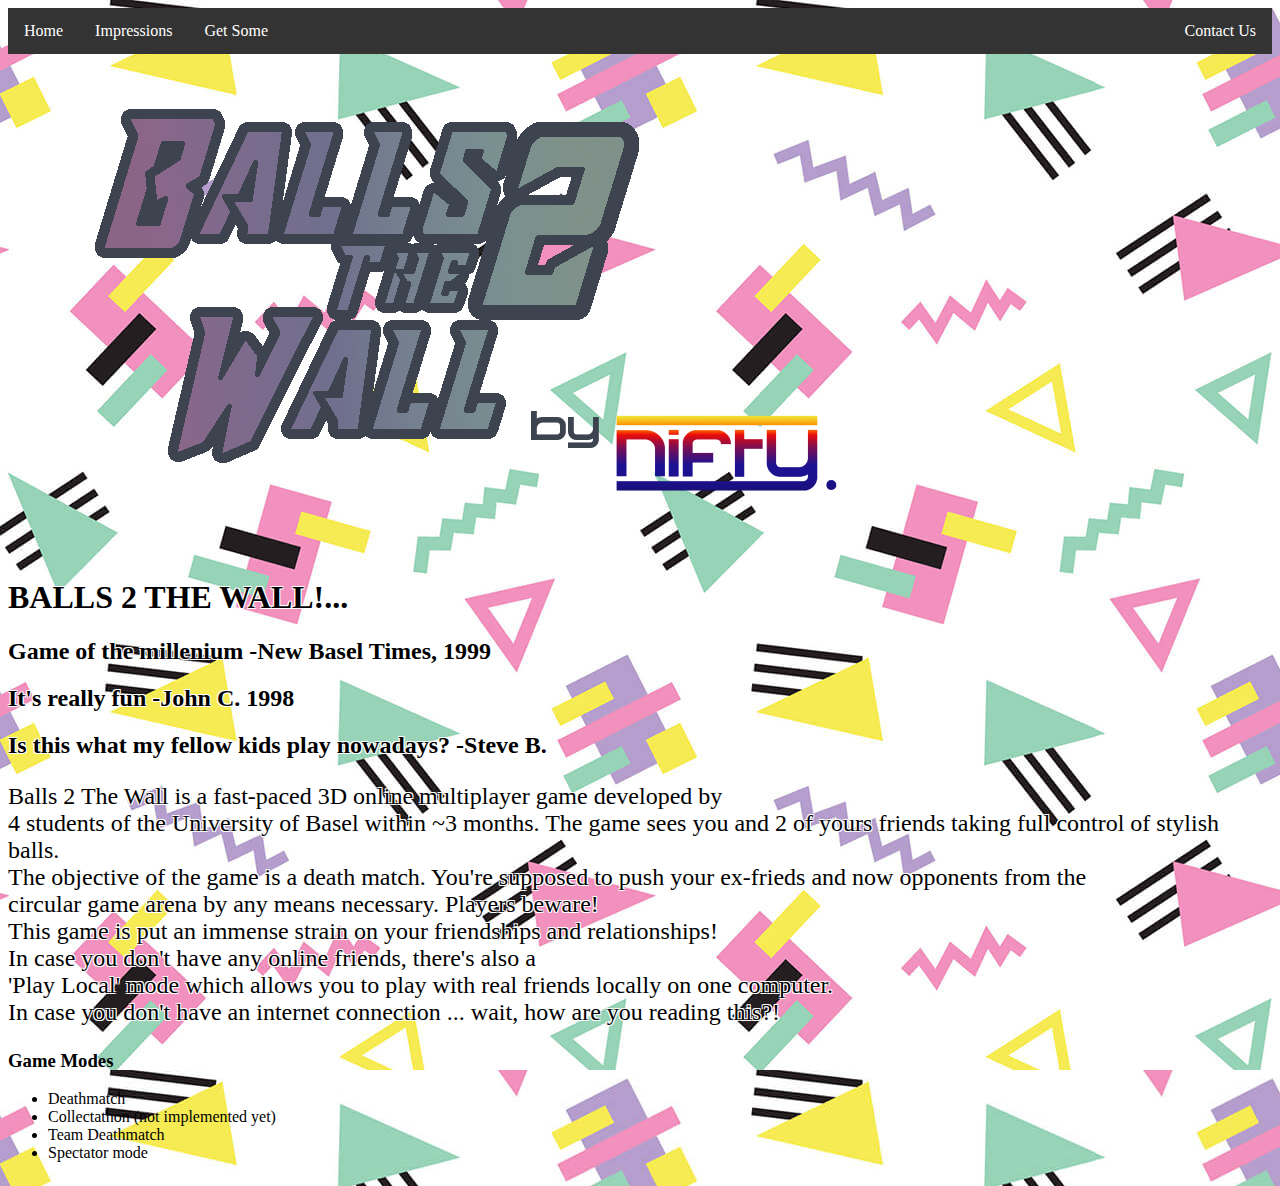
==== index.html @ 02db567b "index updated" ====
<!DOCTYPE html>
<html>
  <head>
    <title>Balls 2 The Wall!</title>
    <link rel="stylesheet" type="text/css" href="index.css">
  </head>
  <body>
    <div>

    <nav>
    <ul>
      <li><a href="index.html">Home</a></li>
      <li><a href="media.html">Impressions</a></li>
      <li><a href="getsome.html">Get Some</a></li>

      <li style="float:right"><a href="contact.html">Contact Us</a></li>
    </ul>
    </nav>

    <img src="media/banner.png" alt="Balls2TheWall logo">

    <div id="main-text">
    <h1>BALLS 2 THE WALL!...</h1>
    <h2>Game of the millenium   -New Basel Times, 1999</h2>
    <h2>It's really fun    -John C. 1998</h2>
    <h2>Is this what my fellow kids play nowadays?   -Steve B.</h2>

    <p>Balls 2 The Wall is a fast-paced 3D online multiplayer game developed by
      <br>4 students of the University of Basel within ~3 months.
      The game sees you and 2 of yours friends taking full control of stylish balls.
      <br>The objective of the game is a death match.
      You're supposed to push your ex-frieds and now opponents from the
      <br>circular game arena by any means necessary. Players beware!
      <br>This game is put an immense strain on your friendships and relationships!
      <br>In case you don't have any online friends, there's also a <br>
      'Play Local' mode which allows you to play with real friends locally on one computer.
      <br>In case you don't have an internet connection ... wait, how are you reading this?!

    <h3> Game Modes </h3>
    <ul>
      <li>Deathmatch</li>
      <li>Collectathon (not implemented yet)</li>
      <li>Team Deathmatch</li>
      <li>Spectator mode</li>
    </ul>
    <p></p>
  </div>
    <!-- <img src="construction_7.gif" alt="Under Construction"> -->
    <!--
    <img src="media/under_construction1_0.gif" alt="Under Construction">
    <br>

    <a href="http://www.hitwebcounter.com" target="_blank">
    <img src="http://hitwebcounter.com/counter/counter.php?page=7059320&style=0009&nbdigits=5&type=page&initCount=0" title="URL Counter" Alt="URL Counter"   border="0" >
    </a>                                        <br/>
                                            <a href="http://www.hitwebcounter.com" title=""
                                            target="_blank" style="font-family: ;
                                            font-size: px; color: #; text-decoration:  ;">                                        </>
    </a>
    -->
    </div>
    <script src="bubbleCursor.js"></script>
    <audio src="media/amillionmilesaway.mp3" autoplay loop>
  </body>
</html>
---- index.css ----
body {
  background-image: url(media/geometric-90s-plain.jpg);
  background-repeat: repeat;
}

h1,h2,p {
  text-shadow:
   -1px -1px 0 #FFF,
    1px -1px 0 #FFF,
    -1px 1px 0 #FFF,
     1px 1px 0 #FFF;
}

p {
  font-size:1.5em;
}

nav ul{
  list-style-type: none;
  /*width: 60px;*/
  margin: 0;
  padding: 0;
  overflow: hidden;
  background-color: #333;
}

nav li {
  float: left;
}

nav li a {
  display: block;
  text-align: center;
  padding: 14px 16px;
  text-decoration: none;
  color: white;
}
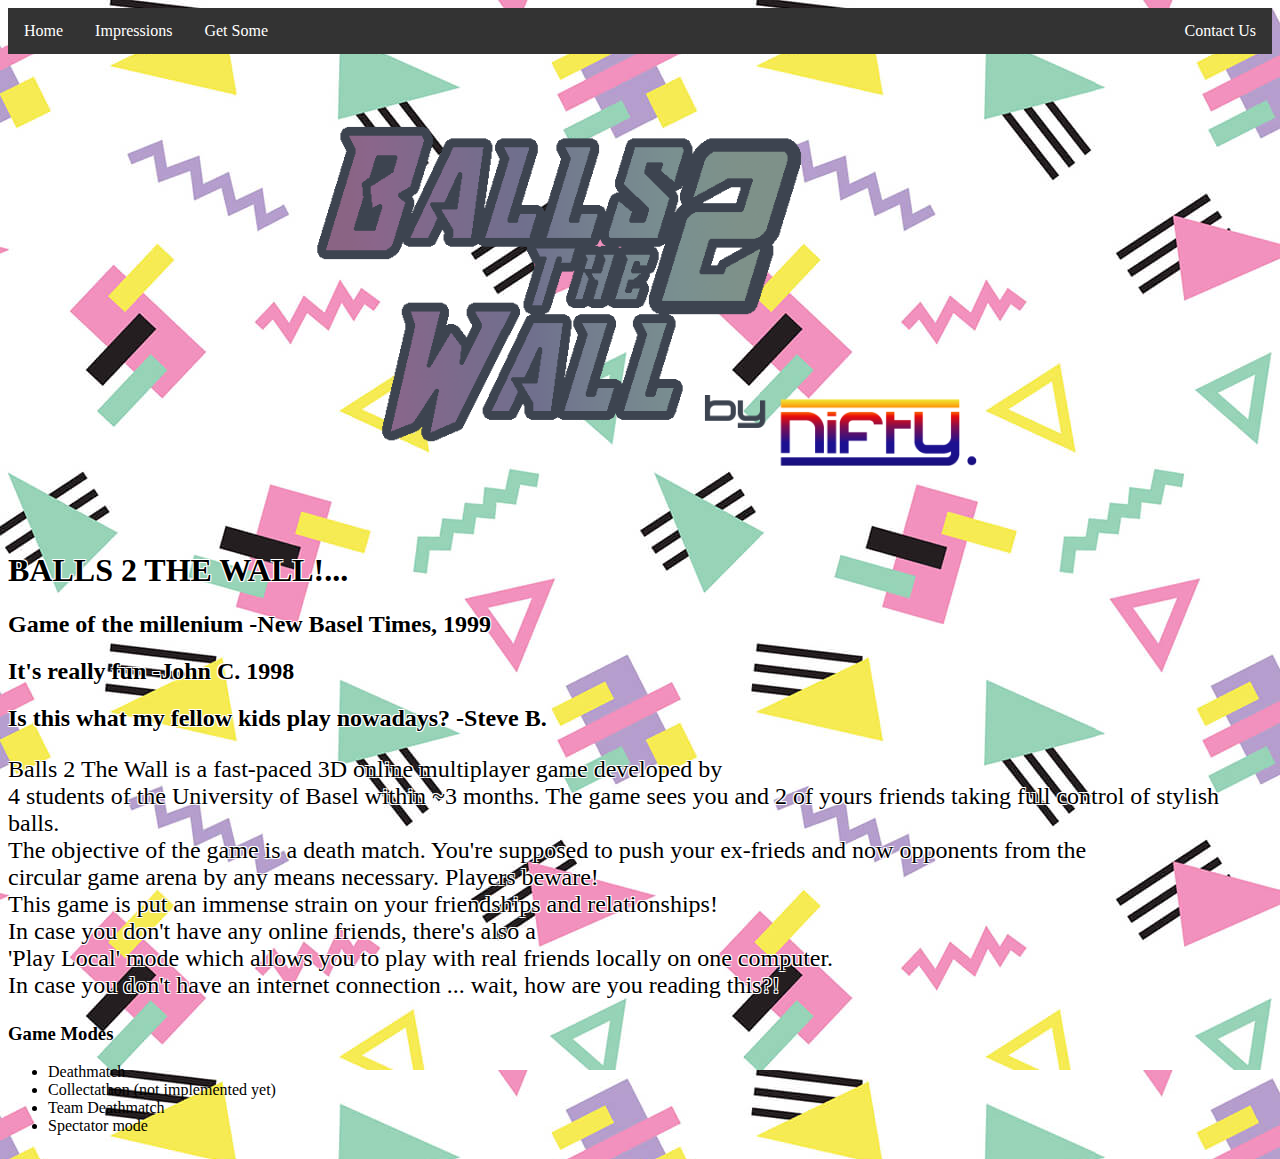
==== commit 4d6cf4ad: "index updated" ====
--- a/index.html
+++ b/index.html
@@ -17,7 +17,7 @@
     </ul>
     </nav>
 
-    <img src="media/banner.png" alt="Balls2TheWall logo">
+   <p style="text-align:center;"> <img src="media/banner.png" width="800" class="center" alt="Balls2TheWall logo">
 
     <div id="main-text">
     <h1>BALLS 2 THE WALL!...</h1>
@@ -59,7 +59,5 @@
     </a>
     -->
     </div>
-    <script src="bubbleCursor.js"></script>
-    <audio src="media/amillionmilesaway.mp3" autoplay loop>
   </body>
 </html>
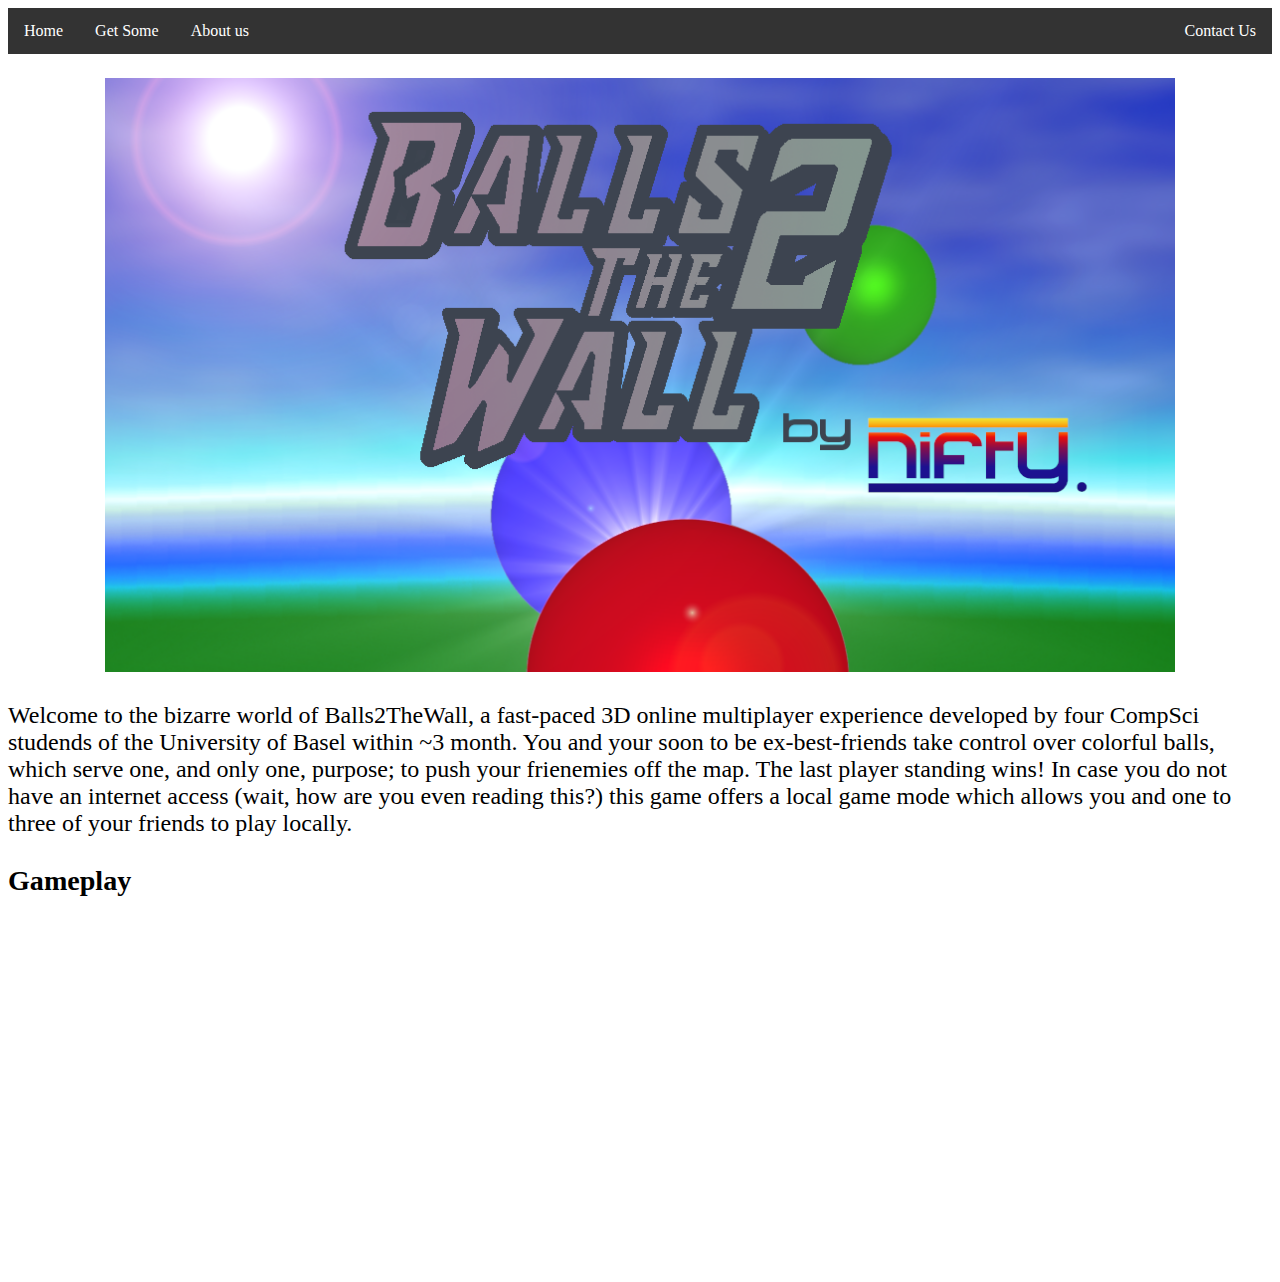
==== commit 0e345b17: "updated" ====
--- a/index.html
+++ b/index.html
@@ -9,55 +9,35 @@
 
     <nav>
     <ul>
+       <font face = "Century Gothic" size = "3"<p>
       <li><a href="index.html">Home</a></li>
-      <li><a href="media.html">Impressions</a></li>
       <li><a href="getsome.html">Get Some</a></li>
+      <li><a href="aboutus.html">About us</a></li>
 
-      <li style="float:right"><a href="contact.html">Contact Us</a></li>
+      <li style="float:right"><a href="contact.html">Contact Us</a></li></font>
     </ul>
     </nav>
 
-   <p style="text-align:center;"> <img src="media/banner.png" width="800" class="center" alt="Balls2TheWall logo">
+
+   <p style="text-align:center;"> <img src="media/banner.png" width="1070" class="center" alt="Balls2TheWall logo">
 
     <div id="main-text">
-    <h1>BALLS 2 THE WALL!...</h1>
-    <h2>Game of the millenium   -New Basel Times, 1999</h2>
-    <h2>It's really fun    -John C. 1998</h2>
-    <h2>Is this what my fellow kids play nowadays?   -Steve B.</h2>
+    <font face = "Century Gothic" size = "5"<p>
+      Welcome to the bizarre world of Balls2TheWall, a fast-paced 3D online multiplayer
+      experience developed by four CompSci studends of the University of Basel within ~3
+      month. You and your soon to be ex-best-friends take control over colorful balls, which
+      serve one, and only one, purpose; to push your frienemies off the map. The last player
+      standing wins!
+      In case you do not have an internet access (wait, how are you even reading this?) this game
+      offers a local game mode which allows you and one to three of your friends to play locally.
+    
 
-    <p>Balls 2 The Wall is a fast-paced 3D online multiplayer game developed by
-      <br>4 students of the University of Basel within ~3 months.
-      The game sees you and 2 of yours friends taking full control of stylish balls.
-      <br>The objective of the game is a death match.
-      You're supposed to push your ex-frieds and now opponents from the
-      <br>circular game arena by any means necessary. Players beware!
-      <br>This game is put an immense strain on your friendships and relationships!
-      <br>In case you don't have any online friends, there's also a <br>
-      'Play Local' mode which allows you to play with real friends locally on one computer.
-      <br>In case you don't have an internet connection ... wait, how are you reading this?!
-
-    <h3> Game Modes </h3>
+    <h3> Gameplay </h3>
     <ul>
-      <li>Deathmatch</li>
-      <li>Collectathon (not implemented yet)</li>
-      <li>Team Deathmatch</li>
-      <li>Spectator mode</li>
+     <iframe src="http://www.youtube.com/embed/MEwWAK63PZk"
+   width="560" height="315" frameborder="0" allowfullscreen></iframe>
     </ul>
     <p></p>
-  </div>
-    <!-- <img src="construction_7.gif" alt="Under Construction"> -->
-    <!--
-    <img src="media/under_construction1_0.gif" alt="Under Construction">
-    <br>
-
-    <a href="http://www.hitwebcounter.com" target="_blank">
-    <img src="http://hitwebcounter.com/counter/counter.php?page=7059320&style=0009&nbdigits=5&type=page&initCount=0" title="URL Counter" Alt="URL Counter"   border="0" >
-    </a>                                        <br/>
-                                            <a href="http://www.hitwebcounter.com" title=""
-                                            target="_blank" style="font-family: ;
-                                            font-size: px; color: #; text-decoration:  ;">                                        </>
-    </a>
-    -->
-    </div>
+    </font>
   </body>
 </html>
--- a/index.css
+++ b/index.css
@@ -1,14 +1,9 @@
 body {
-  background-image: url(media/geometric-90s-plain.jpg);
-  background-repeat: repeat;
+
 }
 
 h1,h2,p {
-  text-shadow:
-   -1px -1px 0 #FFF,
-    1px -1px 0 #FFF,
-    -1px 1px 0 #FFF,
-     1px 1px 0 #FFF;
+
 }
 
 p {
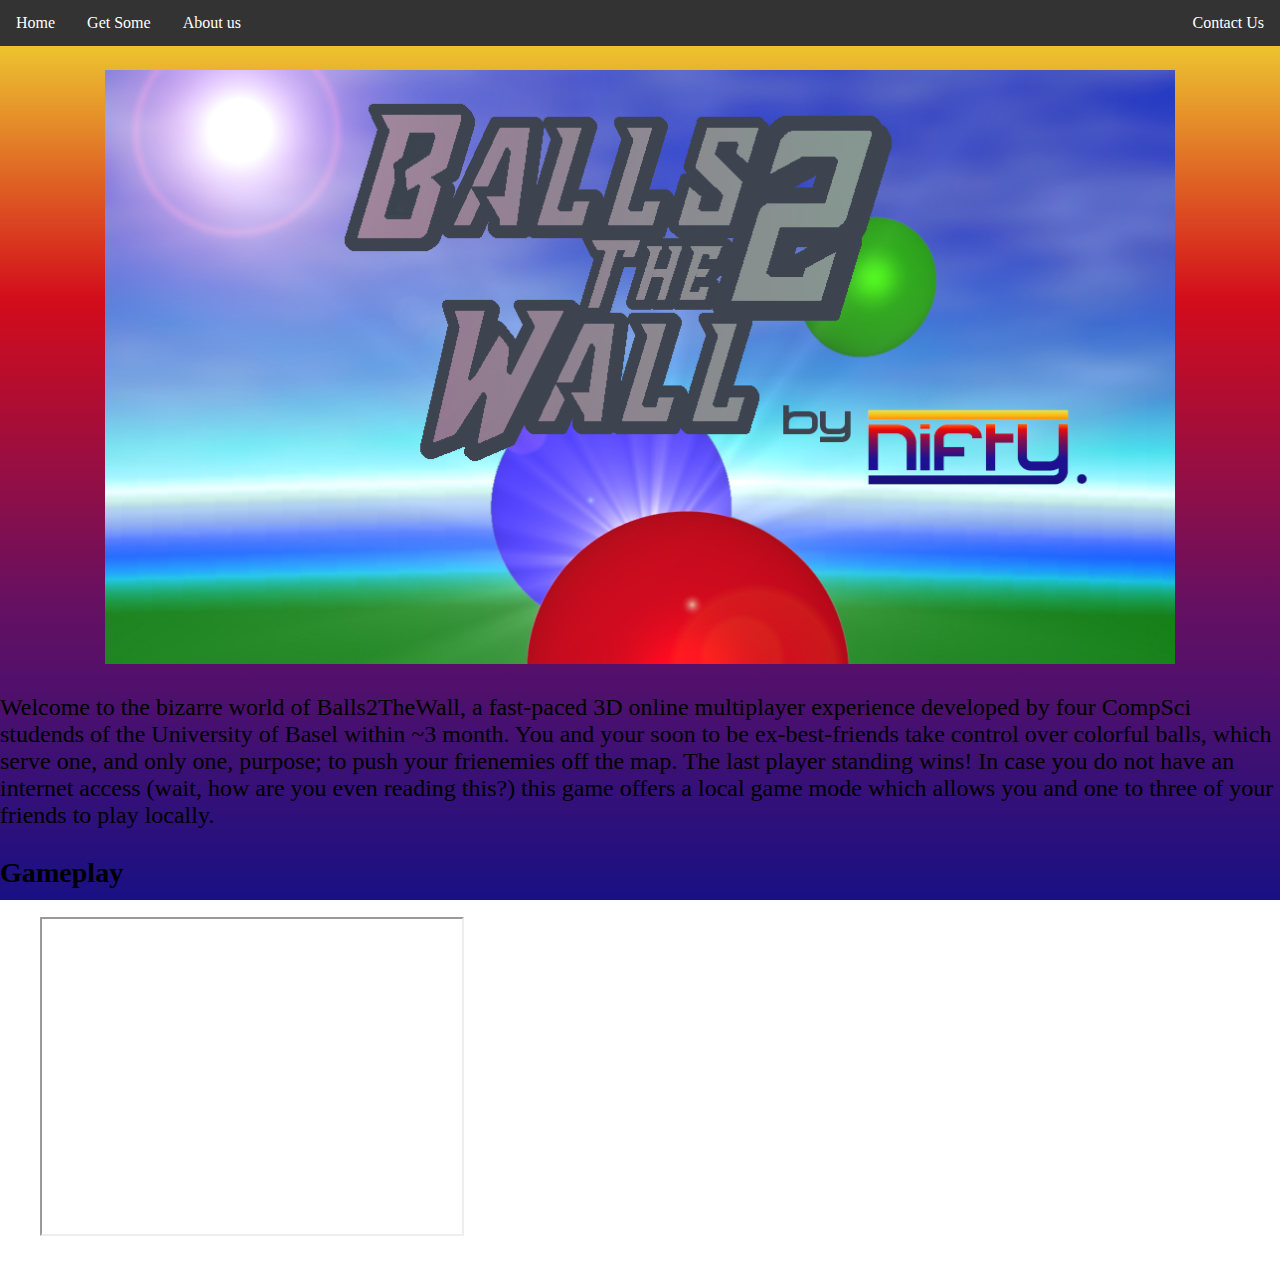
==== commit fe1e41c9: "updated" ====
--- a/index.html
+++ b/index.html
@@ -30,12 +30,11 @@
       standing wins!
       In case you do not have an internet access (wait, how are you even reading this?) this game
       offers a local game mode which allows you and one to three of your friends to play locally.
-    
-
-    <h3> Gameplay </h3>
+    <h3>Gameplay</h3>
     <ul>
-     <iframe src="http://www.youtube.com/embed/MEwWAK63PZk"
-   width="560" height="315" frameborder="0" allowfullscreen></iframe>
+      <iframe width="420" height="315"
+src="https://www.youtube.com/embed/MEwWAK63PZk">
+</iframe>
     </ul>
     <p></p>
     </font>
--- a/index.css
+++ b/index.css
@@ -1,5 +1,9 @@
 body {
-
+background: linear-gradient(to bottom, rgba(241,229,51,1), rgba(211,12,27,1),rgba(103,16,97,1),rgba(25,16,132,1));
+    height:100%;
+    margin: 0;
+    background-repeat: no-repeat;
+    background-attachment: fixed;
 }
 
 h1,h2,p {
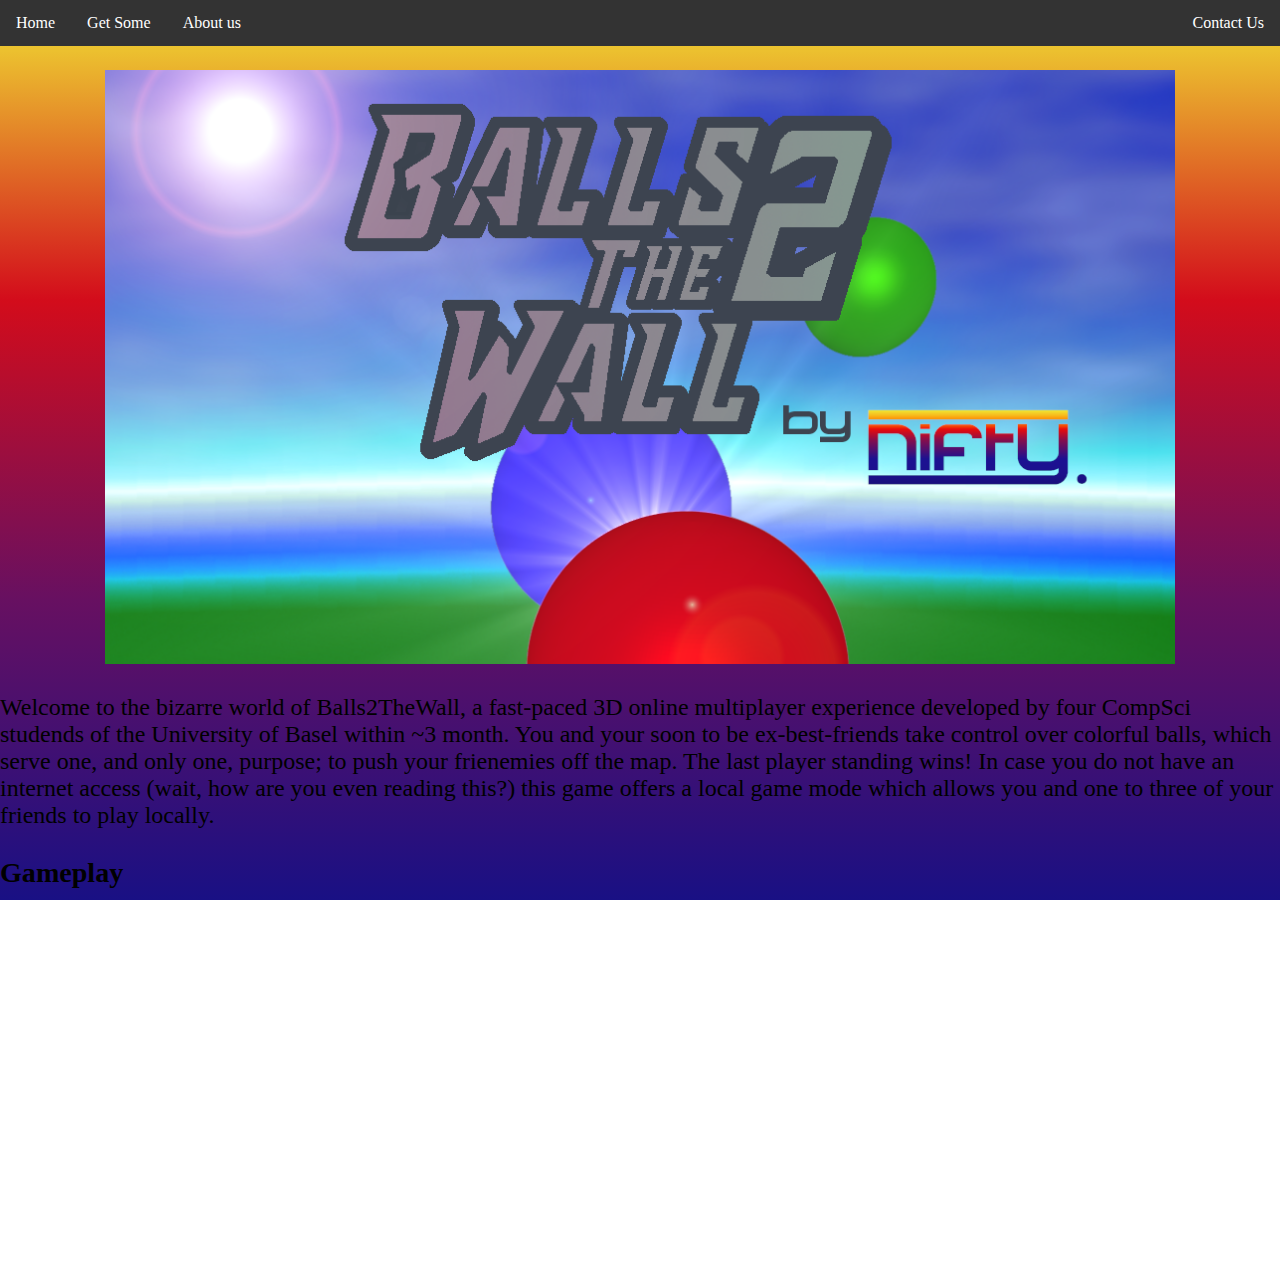
==== commit 70312f24: "updated" ====
--- a/index.html
+++ b/index.html
@@ -30,10 +30,12 @@
       standing wins!
       In case you do not have an internet access (wait, how are you even reading this?) this game
       offers a local game mode which allows you and one to three of your friends to play locally.
-    <h3>Gameplay</h3>
+    
+
+    <h3> Gameplay </h3>
     <ul>
       <iframe width="420" height="315"
-src="https://www.youtube.com/embed/MEwWAK63PZk">
+src="https://www.youtube.com/embed/MEwWAK63PZk&loop=1" allowfullscreen frameborder="0"> 
 </iframe>
     </ul>
     <p></p>
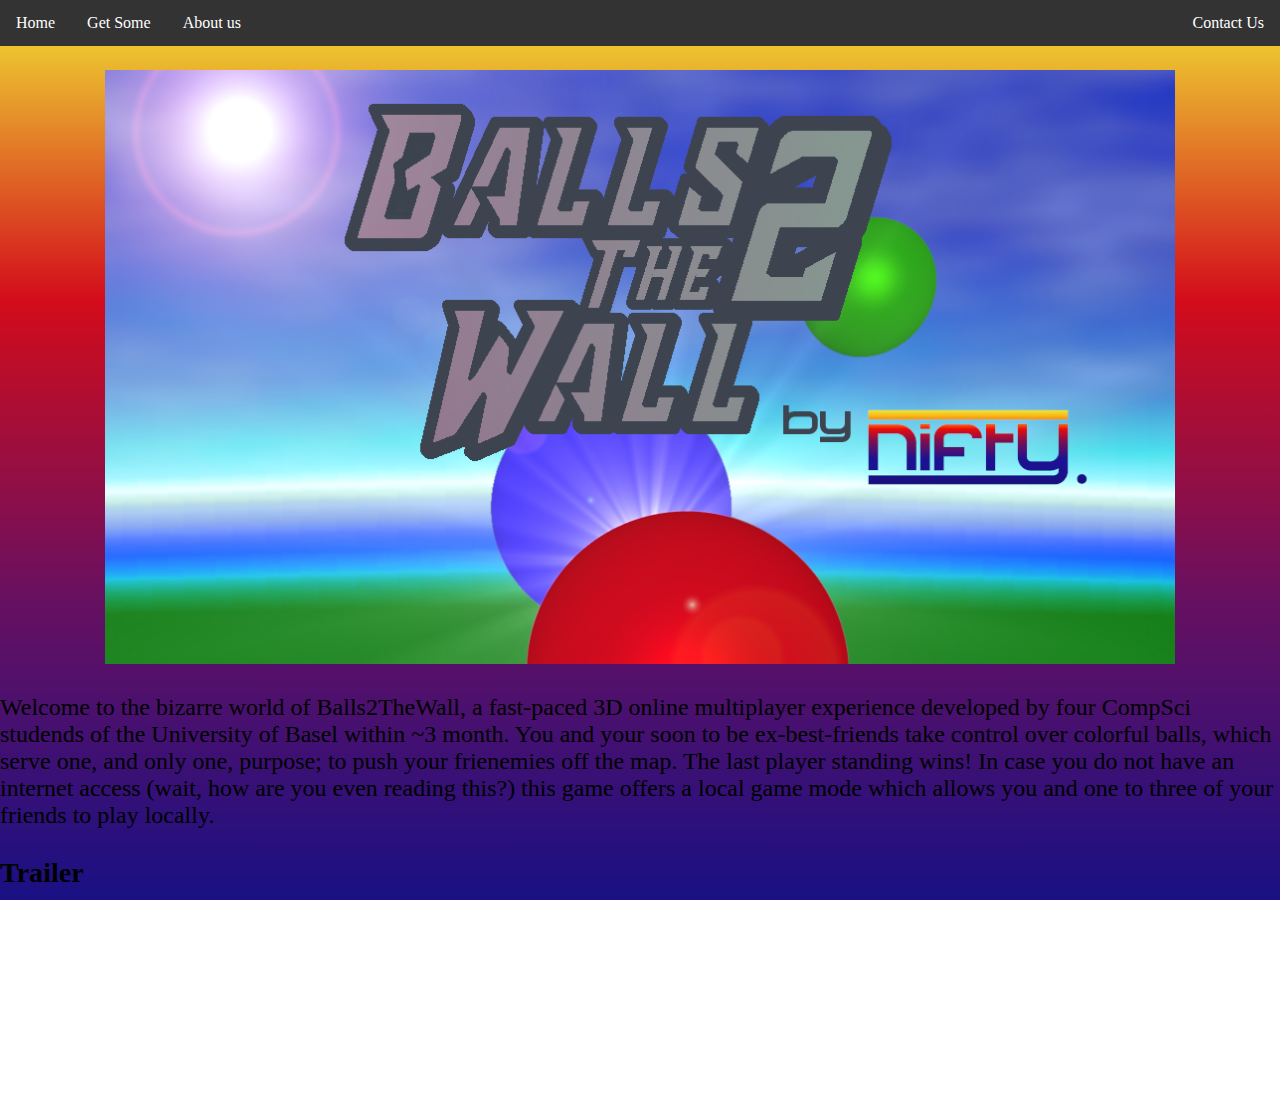
==== commit 1c8e8d15: "updated" ====
--- a/index.html
+++ b/index.html
@@ -32,10 +32,10 @@
       offers a local game mode which allows you and one to three of your friends to play locally.
     
 
-    <h3> Gameplay </h3>
+    <h3> Trailer </h3>
     <ul>
-      <iframe width="420" height="315"
-src="https://www.youtube.com/embed/MEwWAK63PZk&loop=1" allowfullscreen frameborder="0"> 
+      <iframe 
+src="https://www.youtube.com/embed/1Cajt8GQuZg" allowfullscreen frameborder="0"> 
 </iframe>
     </ul>
     <p></p>
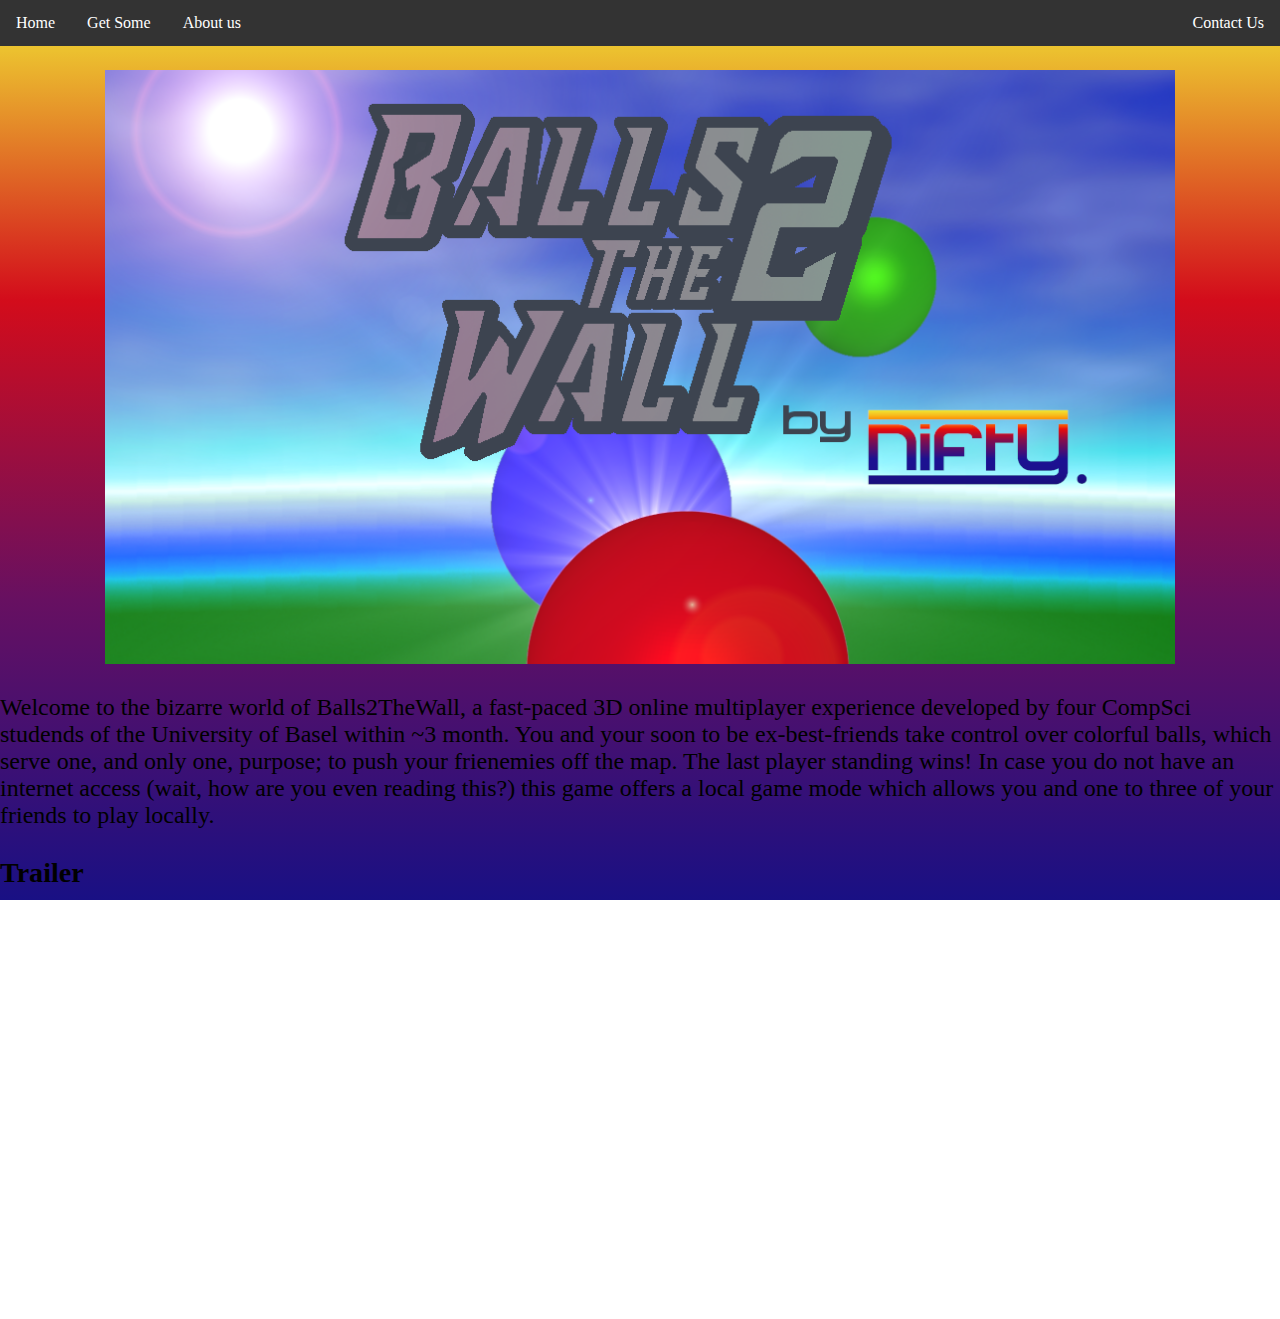
==== commit 5a60c075: "Update index.html" ====
--- a/index.html
+++ b/index.html
@@ -34,7 +34,7 @@
 
     <h3> Trailer </h3>
     <ul>
-      <iframe 
+      <iframe  width = "680" height="360"
 src="https://www.youtube.com/embed/1Cajt8GQuZg" allowfullscreen frameborder="0"> 
 </iframe>
     </ul>
